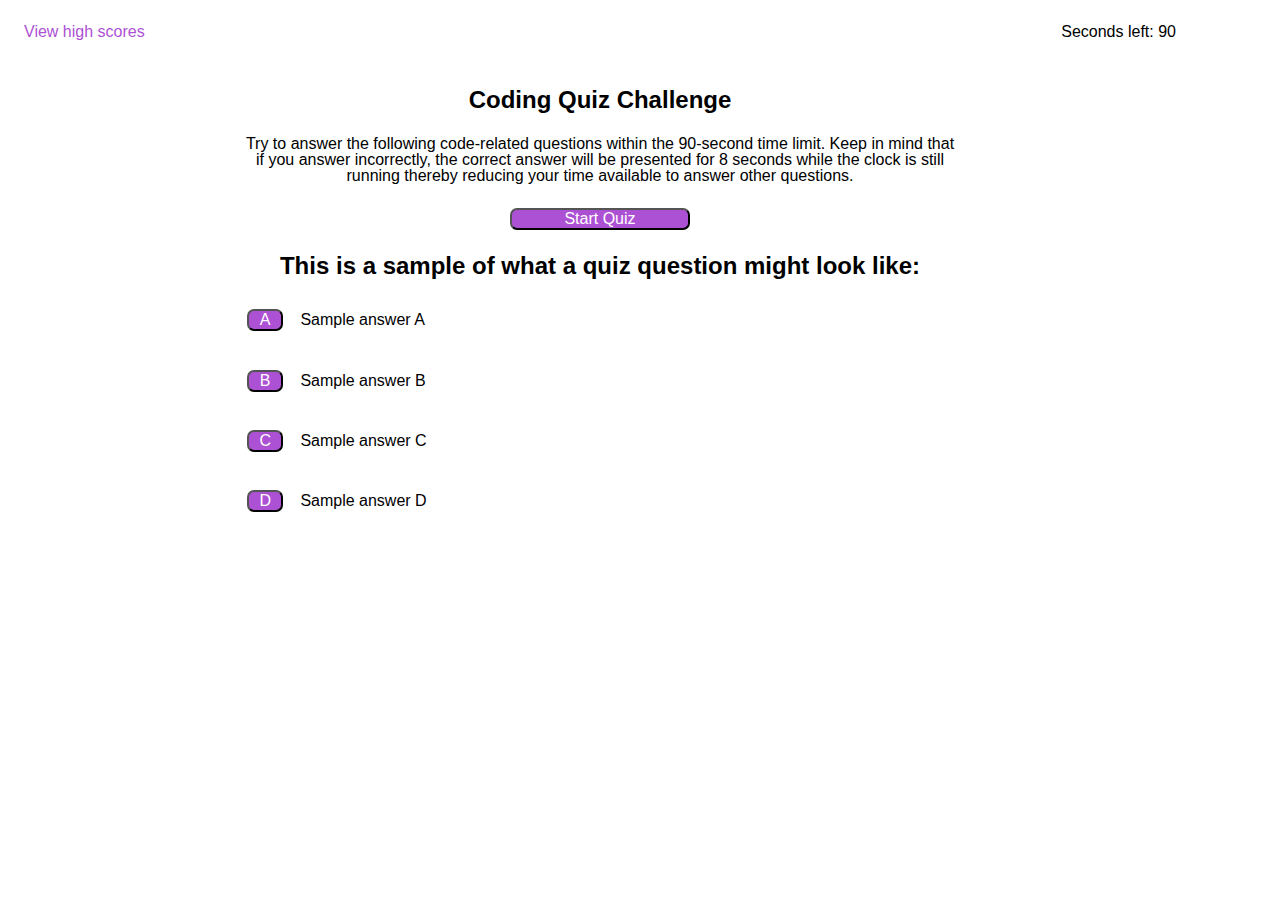
==== index.html @ 51429f54 "add CSS, HTML & JS to high-score page. add comments t/o" ====
<!DOCTYPE html>
<html lang="en">
<head>
    <meta charset="UTF-8">
    <meta name="viewport" content="width=device-width, initial-scale=1.0">
    <title>JavaScript quiz</title>
    <link rel="stylesheet" href="./assets/css/style.css" />
 
</head>
<body>
    <header>
        <nav>View high scores</nav>
        <p id="timer-paragraph">Seconds left: <span id="timer">90</span></p>
    </header>
    <main>
        <Section id="start-page">
            <h2>Coding Quiz Challenge</h2>
            <p>Try to answer the following code-related questions within the 90-second time limit. Keep in mind that if you answer incorrectly, the correct answer will be presented for 8 seconds while the clock is still running thereby reducing your time available to answer other questions.</p>
            <div>
                <button id="start-btn">Start Quiz</button>
                <p id="score-tracker"></p>
            </div>
        </Section>
        <section id="quiz-page">
            <h2 id="quiz-question">This is a sample of what a quiz question might look like: </h2>
            <div class="qbtn"><button class ="theBtn" id="a0">A</button><p class="question-text" id="ansA">Sample answer A</p></div>
            <div class="qbtn"><button class ="theBtn" id="a1">B</button><p class="question-text" id="ansB">Sample answer B</p></div>
            <div class="qbtn"><button class ="theBtn" id="a2">C</button><p class="question-text" id="ansC">Sample answer C</p></div>
            <div class="qbtn"><button class ="theBtn" id="a3">D</button><p class="question-text" id="ansD">Sample answer D</p></div>
            <h2 id="result"></h2>
        </section>
        <section id="game-over-page">
            <h1>GAME OVER</h1>
            <p id="final-results"></p>
            <form>
                <label for="initials">Enter your initials:</label>
                <input type="text" id="initials" name="initials" maxlength="4" size="10"/>
                <button type="submit" id="submit-score">Submit Initials</button>
            </form>
        </section>
    </main>
    
    <script src="./assets/js/main.js"></script>
</body>
</html>
---- assets/css/style.css ----
*,
*::before,
*::after {
  box-sizing: border-box;
  margin: 0;
  padding: 0;
}
html {
  height: 100%;
}
body {
  max-width: 1200px;
  min-height: 100%;
  line-height: 1;
  font-family: Helvetica, Verdana, sans-serif;
}
ol, ul {
  list-style: none;
}
input, select, option, textarea, button {
  font-family: inherit;
  font-size: 100%;
}
header {
    width: 100%;
    padding: 2%;
    display: flex;
    justify-content: space-between;
}
/* Targets high-score -page header only (High Score page has a div in it's header) */
header div {
    width: 100%;
    height: 100px;
    display: flex;
    justify-content: center;
    align-items: center;
    color: #ad51d4;
    margin-bottom: 50px;
    border-bottom: 3px solid #ad51d4;
    text-align: center;
}
/* border for header on High Scores Page */
.topScores {
    border-bottom: 3px solid #ad51d4; 
}
/* footer only exists on High Score Page */
footer {
    width: 100%;
    padding: 2%;
    display: flex;
    justify-content: space-around;
}
/* The remaining commands are for the main page */
nav {
    color: #ad51d4
}
/* header p {

} */
section  {
    text-align: center;
}
section p, section h2 {
        width: 60%;
    margin: 2% auto;
}
section h1 {
    font-size: 250%;
}
#game-over-page p {
    font-size: 160%;
}
form {
    font-size: 150%;
    text-align: center;
}
form button {
    display: block;
    margin: 2% auto;

}
button {
    background-color: #ad51d4;
    color: #fff;
    width: 15%;
    border-radius: 7px;
}
button:hover {
    background-color: #d386f5;  
}
.qbtn {
    width: 60%;
    margin: 2% auto;
    display: flex;
    align-items: center;
    justify-content: flex-start;
}
.qbtn > button {
    width: 5%;
    margin-right: 5px;
    float: left;
    clear: left;
    margin: 1%;
}
.qbtn > p {
    margin: 0 0 0 10px;
    display: inline;
    text-align: left;
    /* position: relative;
    left: -35%;
    top: 5%; */
   
}
/* .qBtn button {
    float: left;
} */
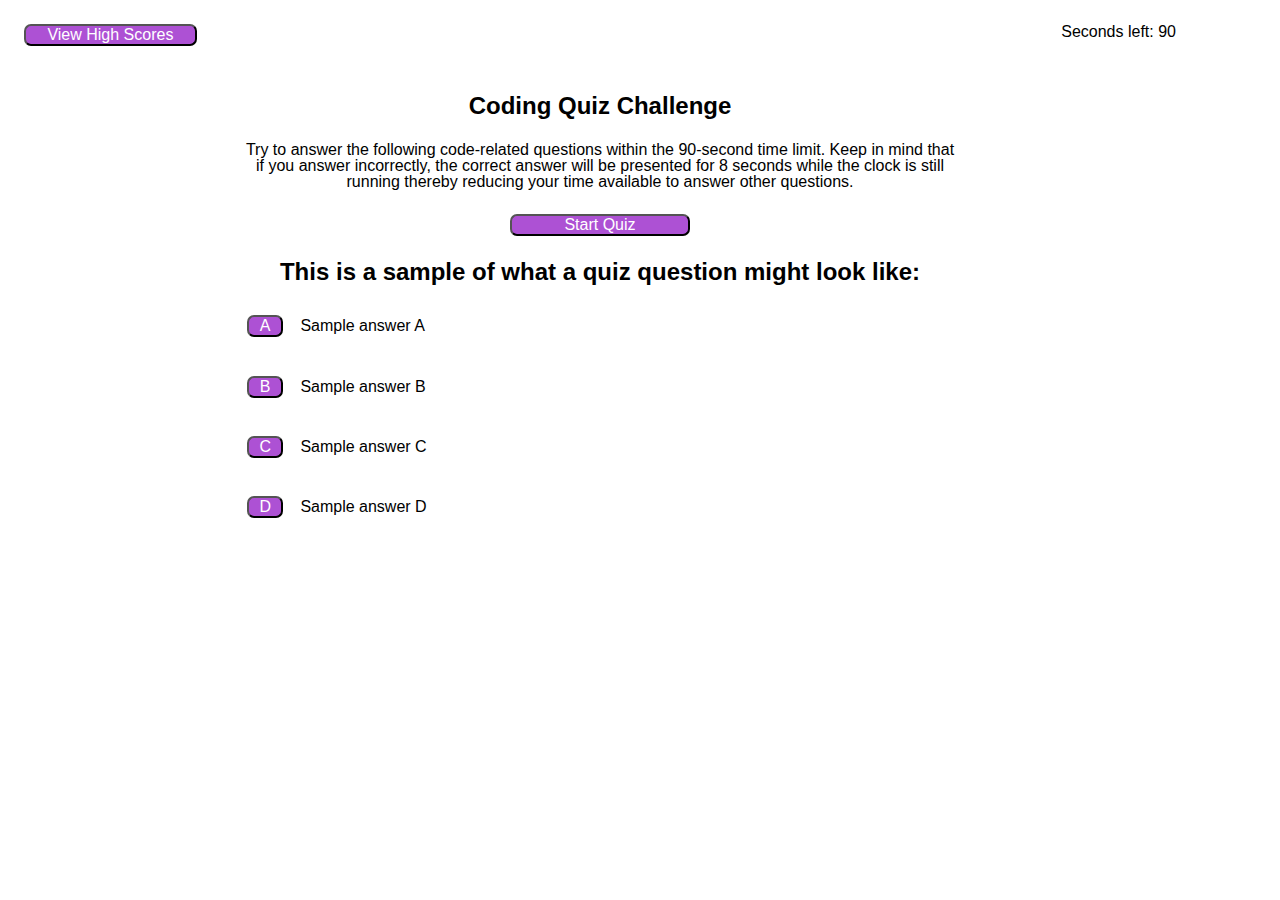
==== commit 7dfd1e6e: "add DOM variables & rearrange order of other variables with comments" ====
--- a/index.html
+++ b/index.html
@@ -8,37 +8,64 @@
  
 </head>
 <body>
-    <header>
-        <nav>View high scores</nav>
-        <p id="timer-paragraph">Seconds left: <span id="timer">90</span></p>
-    </header>
-    <main>
-        <Section id="start-page">
-            <h2>Coding Quiz Challenge</h2>
-            <p>Try to answer the following code-related questions within the 90-second time limit. Keep in mind that if you answer incorrectly, the correct answer will be presented for 8 seconds while the clock is still running thereby reducing your time available to answer other questions.</p>
+    <div id="main-page-container">
+        <header>
+            <button type="button" id="high-score-button">View High Scores</button>
+            <p id="timer-paragraph">Seconds left: <span id="timer">90</span></p>
+        </header>
+        <main>
+            <Section id="start-page">
+                <h2>Coding Quiz Challenge</h2>
+                <p>Try to answer the following code-related questions within the 90-second time limit. Keep in mind that if you answer incorrectly, the correct answer will be presented for 8 seconds while the clock is still running thereby reducing your time available to answer other questions.</p>
+                <div>
+                    <button type="button" id="start-btn">Start Quiz</button>
+                    <p id="score-tracker"></p>
+                </div>
+            </Section>
+            <section id="quiz-page">
+                <h2 id="quiz-question">This is a sample of what a quiz question might look like: </h2>
+                <div class="qbtn"><button type="button" class ="theBtn" id="a0">A</button><p class="question-text" id="ansA">Sample answer A</p></div>
+                <div class="qbtn"><button type="button" class ="theBtn" id="a1">B</button><p class="question-text" id="ansB">Sample answer B</p></div>
+                <div class="qbtn"><button type="button" class ="theBtn" id="a2">C</button><p class="question-text" id="ansC">Sample answer C</p></div>
+                <div class="qbtn"><button type="button" class ="theBtn" id="a3">D</button><p class="question-text" id="ansD">Sample answer D</p></div>
+                <h2 id="result"></h2>
+            </section>
+            <section id="game-over-page">
+                <h1>GAME OVER</h1>
+                <p id="final-results"></p>
+                <form>
+                    <label for="initials">Enter your initials:</label>
+                    <input type="text" id="initials" name="initials" maxlength="4" size="10"/>
+                    <button type="submit" id="submit-score">Submit Initials</button>
+                </form>
+            </section>
+        </main>
+    </div>
+    <div id="highScore-page-container">
+        <header>
             <div>
-                <button id="start-btn">Start Quiz</button>
-                <p id="score-tracker"></p>
+                <h1 id="#highScores">HIGH SCORES FOR CODING QUIZ</h1>
             </div>
-        </Section>
-        <section id="quiz-page">
-            <h2 id="quiz-question">This is a sample of what a quiz question might look like: </h2>
-            <div class="qbtn"><button class ="theBtn" id="a0">A</button><p class="question-text" id="ansA">Sample answer A</p></div>
-            <div class="qbtn"><button class ="theBtn" id="a1">B</button><p class="question-text" id="ansB">Sample answer B</p></div>
-            <div class="qbtn"><button class ="theBtn" id="a2">C</button><p class="question-text" id="ansC">Sample answer C</p></div>
-            <div class="qbtn"><button class ="theBtn" id="a3">D</button><p class="question-text" id="ansD">Sample answer D</p></div>
-            <h2 id="result"></h2>
-        </section>
-        <section id="game-over-page">
-            <h1>GAME OVER</h1>
-            <p id="final-results"></p>
-            <form>
-                <label for="initials">Enter your initials:</label>
-                <input type="text" id="initials" name="initials" maxlength="4" size="10"/>
-                <button type="submit" id="submit-score">Submit Initials</button>
-            </form>
-        </section>
-    </main>
+        </header>
+        <main>
+            <section class="topScores">
+                <p>Sample Scores: 100</p>
+                <p>Sample Scores: 100</p>
+                <p>Sample Scores: 100</p>
+                <p>Sample Scores: 100</p>
+                <p>Sample Scores: 100</p>
+                <p>Sample Scores: 100</p>
+                <p>Sample Scores: 100</p>
+                <p>Sample Scores: 100</p>
+                <p>Sample Scores: 100</p>
+                <p>Sample Scores: 100</p>
+            </section>
+        </main>
+        <footer>
+            <button type="button" id="returnBtn">Return to Quiz Page</button>
+            <button type="reset" id="resetBtn">Clear All Scores</button>
+        </footer>
+    </div>
     
     <script src="./assets/js/main.js"></script>
 </body>
